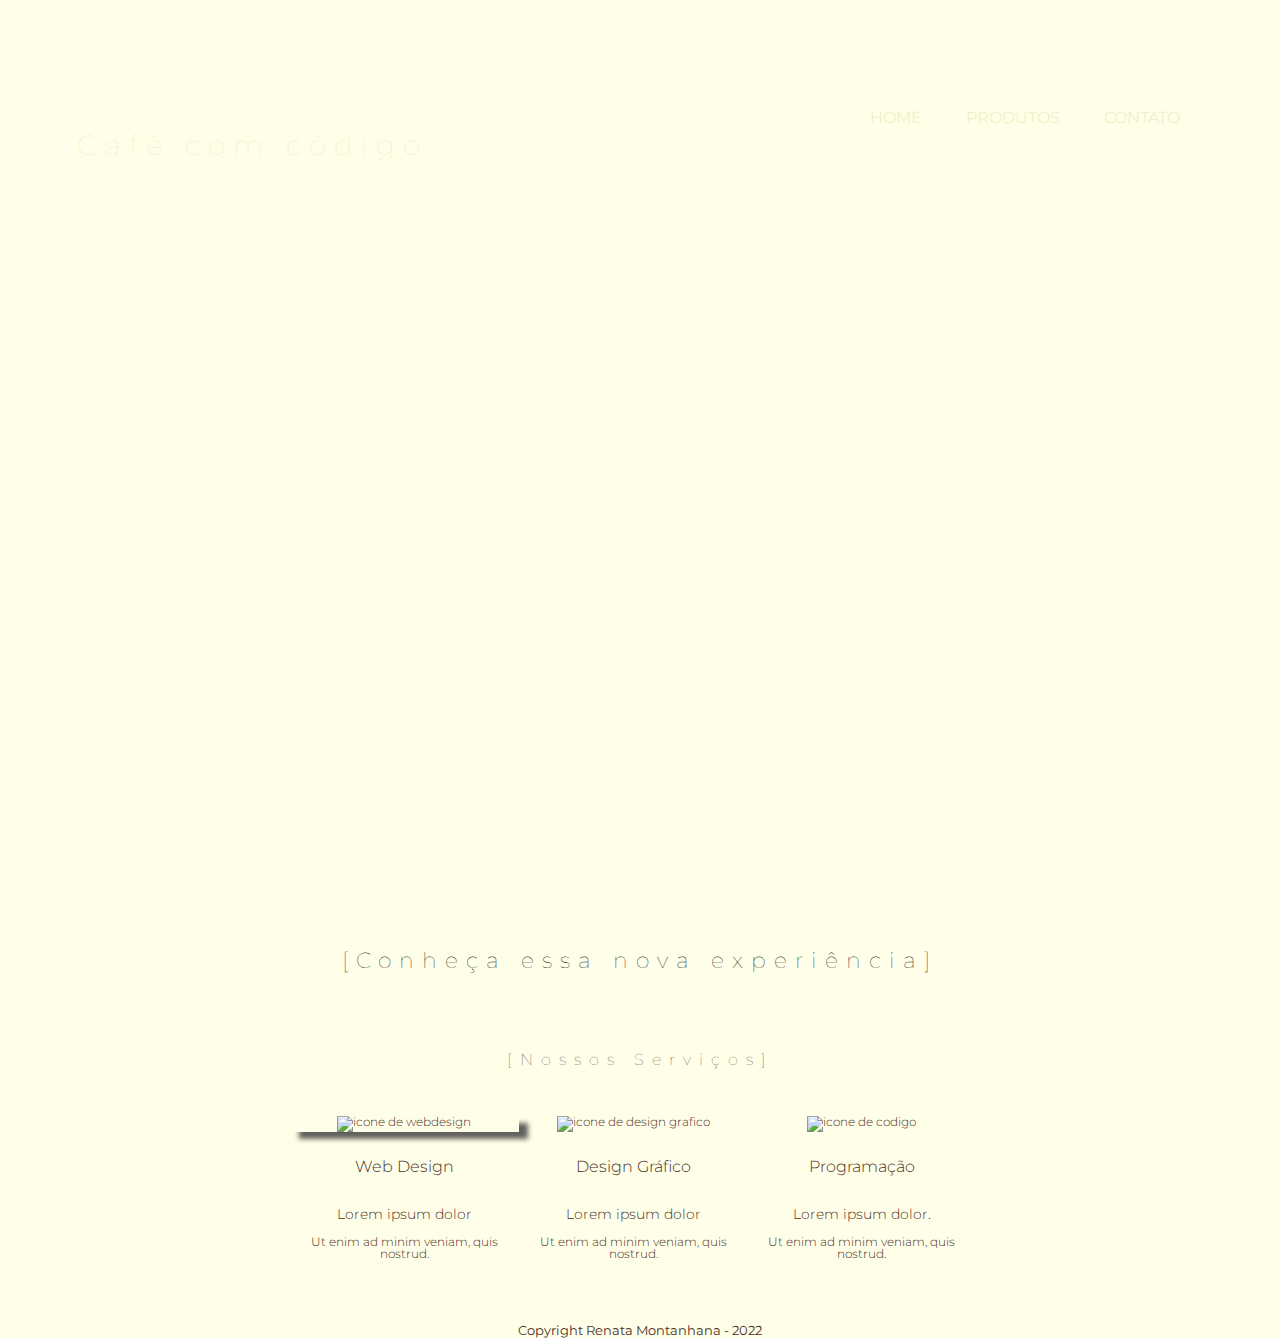
==== index.html @ b9304aab "Add files via upload" ====
<!DOCTYPE html>
<html lang="en">
<head>
  <title>Onepage</title>
  <meta charset="utf-8">
  <meta name="viewport" content="width=device-width, initial-scale=1">
  <link href="https://cdn.jsdelivr.net/npm/bootstrap@5.2.1/dist/css/bootstrap.min.css" rel="stylesheet">
  <script src="https://cdn.jsdelivr.net/npm/bootstrap@5.2.1/dist/js/bootstrap.bundle.min.js"></script>
  
  <link rel="stylesheet" href="style.css">
  <link rel="stylesheet" href="reset.css">

  <link rel="preconnect" href="https://fonts.googleapis.com">
  <link rel="preconnect" href="https://fonts.gstatic.com" crossorigin> 
  <link href="https://fonts.googleapis.com/css2?family=Montserrat:wght@300;400;500&display=swap" rel="stylesheet">    
</head>

  <div class="bg"  hspace="50">
  </div>
 <h1 class="titulo_1"><span class="colchete">[</span>Café com código<span class="colchete">]</span></h1>

  <nav>
      <ul>
        <li><a href="index.html">Home</a></li>
        <li><a href="produtos.html">Produtos</a></li>
        <li><a href="contato.html">Contato</a></li>
      </ul>
    </nav>


<div class="titulo__container2">
<h1>[Conheça essa nova experiência]</h1>
</div>
<div class="titulo__container3">
  <h1>[Nossos Serviços]</h1>
  </div>
   
  <div class="container__colunas">
    <ul class="coluna__lista">
        <li>
          <div class="img">
        <img src="img/webdesign.png" alt="icone de webdesign" height="70" width="70"></div>
        <h3 class="lista__item">Web Design</h3>
            <p class="texto">Lorem ipsum dolor</p>
            <p>Ut enim ad minim veniam, quis nostrud.</p>
        </li>
        <li>
          <img src="img/printdesign.png" alt="icone de design grafico" height="70" width="70">
          <h3 class="lista__item">Design Gráfico</h3>
          <p class="texto">Lorem ipsum dolor </p>
          <p>Ut enim ad minim veniam, quis nostrud.</p>
        </li>
        <li>
          <img src="img/code.png" alt="icone de codigo" height="70" width="70">
          <h3 class="lista__item">Programação</h3>
          <p class="texto">Lorem ipsum dolor.</p>
          <p>Ut enim ad minim veniam, quis nostrud.</p>
        </li>
  </ul>
  </div>

  <footer>
   <p class="copyright"> Copyright Renata Montanhana - 2022 </p>
  </footer>
</body>
</html>
---- style.css ----
:root {
    --branco-principal: #FFFFFF;
    --cinza-secundario: #C0C0C0;
    --fonte-principal: 'Montserrat';
    --botao-cafe:#4d2f1e;
    --preto-sujo:#131313;
    --amarelin-cafe: #efefc8;
    --fundo: #ffffe9;
    --containerSize: auto; 
}

body {
    background-color: var(--fundo);
    font-family: var(--fonte-principal);
    height: 100%;
    margin:0;
}
.bg{
    background-image: url(img/cafe.jpg);
    height: 100%;
    background-position: center;
    background-repeat: no-repeat;
    background-size: cover;
    margin-bottom: 50px;
    
}

* {
    margin: 0;
    padding: 0;
}

nav {
	position: absolute;
	top: 110px;
	right: 80px;
}

nav li {
	display: inline;
	margin: 20px 20px 20px 20px;
}

nav a {
	text-transform: uppercase;
	color: var(--amarelin-cafe);
	font-weight:normal;
	font-size: 16px;
	text-decoration: none;
    font-family: var(--fonte-principal);
}

nav a:hover {
	color: #fafbf5;
	text-decoration: underline;
    font-family: var(--fonte-principal);
}

ul#nav {
    width: 324px;
    height: 35px;
    padding-right: 1px;
    list-style-type: none;
    float: right;
}

ul#nav li {
    display: inline;
}

ul#nav li a {
    width: 98px;
    height: 35px;
    margin-left: 5px;
    margin-right: 5px;
    float: left;
    text-indent: -5000px;
    overflow: hidden;
}

ul#nav li#home a { background-position: 0px 5px; }
ul#nav li#sobre a { background-position: -99px 5px; }
ul#nav li#contato a { background-position: -198px 5px; }

ul#nav li#home a:hover { background-position: 0px 0px; }
ul#nav li#sobre a:hover { background-position: -99px 0px; }
ul#nav li#contato a:hover { background-position: -198px 0px; }

.titulo_1 {
    position: absolute;
    top: 120px;
    font-family: var(--fonte-principal);
    font-weight: 100; 
    font-size: 28px;
    letter-spacing: 8px;
    color: var(--amarelin-cafe);
    margin-bottom: 0.2em;
    text-align: left;
    margin-left: 50px;
    padding-bottom: 16px;
    padding: 10px;
  }

.titulo__container2 {
    font-weight: 100;
    font-size: 22px;
    font-family: var(--fonte-principal);
    color: var(--preto-sujo);
    margin-bottom: 50px;
    text-align: center;
    padding-bottom: 30px;
    letter-spacing: 8px;
}

.titulo__container3 {
    font-weight: 100;
    font-size: 16px;
    font-family: var(--fonte-principal);
    color: var(--botao-cafe);
    margin-bottom: 3em;
    text-align: center;
    letter-spacing: 8px;
}
.container__colunas {
    font-weight: 300;
    font-size: 12px;
    font-family: var(--fonte-principal);
    color: var(--botao-cafe);
    text-align: center;
    padding-bottom: 22px;
}
.lista__item{
    font-weight: 300;
    font-size: 16px;
    font-family: var(--fonte-principal);
    color: var(--botao-cafe);
    text-align: center;
    padding: 20px;
    line-height: 10px;
    padding-bottom: 12px;
    margin:10px;
}
.coluna__lista {
    background-size: 40%;
    display: flex;
    list-style-type: none;
    padding-right: 14px;
    justify-content: center;
    max-width: 100%;
    padding-bottom: 22px;
    max-width: 700px;
	margin: 0 auto;
    
    }
    .img{
        -webkit-box-shadow: 9px 7px 5px rgba(50, 50, 50, 0.77);
		-moz-box-shadow:    9px 7px 5px rgba(50, 50, 50, 0.77);
		box-shadow:         9px 7px 5px rgba(50, 50, 50, 0.77);
    

    }

.texto{
    font-weight: 300;
    font-size: 14px;
    font-family: var(--fonte-principal);
    color: var(--botao-cafe);
    text-align: center;
    padding: 10px;
    line-height: 20px;
    padding-bottom: 12px;

}

@media screen and (max-width: 480px) {
	.caixa, .principal, .conteudo-beneficios, .mapa-conteudo, .video {
		width: auto;
	}

	h1 {
		text-align: center;
	}

	nav {
		position: static;
	}

	.lista-beneficios, .imagem-beneficios {
		width: 100%;
	}
}

.colchete {
    font-weight: lighter;
    font-size: 30px;
    font-family: var(--fonte-principal);
    color: var(--branco-principal);
}

.copyright {
	color: var(--botao-cafe);
	font-size: 13px;
    font-family: var(--fonte-principal);
	margin: 20px 0 0;
}

footer {
	text-align: center;
    font-family: var(--fonte-principal);
}
body, html {
    height: 100%;
    margin: 0;
  }
  
  .bg {
    /* The image used */
    background-image: url("img/cafe.jpg");
  
    /* Full height */
    height: 100%; 
  
    /* Center and scale the image nicely */
    background-position: center;
    background-repeat: no-repeat;
    background-size: cover;
  }
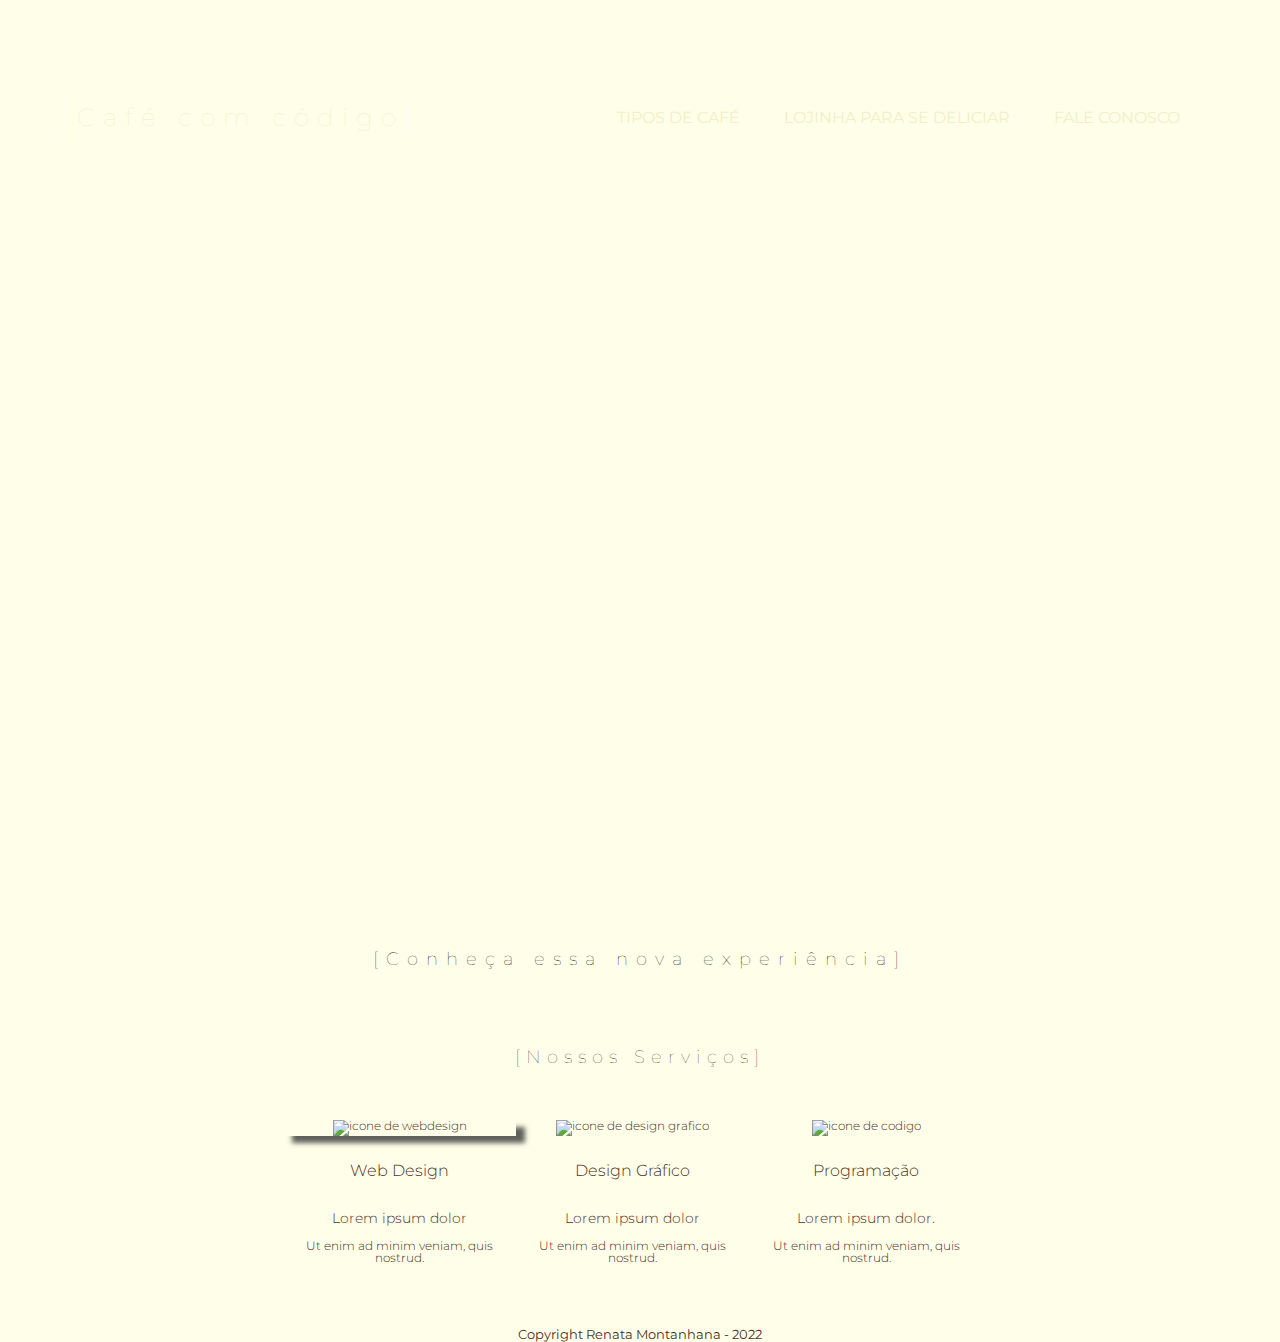
==== commit 93ba2436: "Add files via upload" ====
--- a/index.html
+++ b/index.html
@@ -1,12 +1,10 @@
 <!DOCTYPE html>
 <html lang="en">
 <head>
-  <title>Onepage</title>
+  <title>Café com código</title>
   <meta charset="utf-8">
   <meta name="viewport" content="width=device-width, initial-scale=1">
-  <link href="https://cdn.jsdelivr.net/npm/bootstrap@5.2.1/dist/css/bootstrap.min.css" rel="stylesheet">
-  <script src="https://cdn.jsdelivr.net/npm/bootstrap@5.2.1/dist/js/bootstrap.bundle.min.js"></script>
-  
+
   <link rel="stylesheet" href="style.css">
   <link rel="stylesheet" href="reset.css">
 
@@ -15,19 +13,20 @@
   <link href="https://fonts.googleapis.com/css2?family=Montserrat:wght@300;400;500&display=swap" rel="stylesheet">    
 </head>
 
+<body>
+
   <div class="bg"  hspace="50">
   </div>
  <h1 class="titulo_1"><span class="colchete">[</span>Café com código<span class="colchete">]</span></h1>
 
   <nav>
       <ul>
-        <li><a href="index.html">Home</a></li>
-        <li><a href="produtos.html">Produtos</a></li>
-        <li><a href="contato.html">Contato</a></li>
+        <li><a href="cafe.html">Tipos de café</a></li>
+        <li><a href="produtos.html">Lojinha para se deliciar</a></li>
+        <li><a href="faleconosco.html">Fale conosco</a></li>
       </ul>
     </nav>
-
-
+ 
 <div class="titulo__container2">
 <h1>[Conheça essa nova experiência]</h1>
 </div>
@@ -59,8 +58,10 @@
   </ul>
   </div>
 
+   
   <footer>
    <p class="copyright"> Copyright Renata Montanhana - 2022 </p>
   </footer>
+  
 </body>
 </html>
--- a/style.css
+++ b/style.css
@@ -1,228 +1,240 @@
 :root {
-    --branco-principal: #FFFFFF;
-    --cinza-secundario: #C0C0C0;
-    --fonte-principal: 'Montserrat';
-    --botao-cafe:#4d2f1e;
-    --preto-sujo:#131313;
-    --amarelin-cafe: #efefc8;
-    --fundo: #ffffe9;
-    --containerSize: auto; 
+  --branco-principal: #ffffff;
+  --cinza-secundario: #c0c0c0;
+  --fonte-principal: "Montserrat";
+  --botao-cafe: #4d2f1e;
+  --preto-sujo: #131313;
+  --amarelin-cafe: #efefc8;
+  --fundo: #ffffe9;
+  --containerSize: auto;
 }
 
 body {
-    background-color: var(--fundo);
-    font-family: var(--fonte-principal);
-    height: 100%;
-    margin:0;
-}
-.bg{
-    background-image: url(img/cafe.jpg);
-    height: 100%;
-    background-position: center;
-    background-repeat: no-repeat;
-    background-size: cover;
-    margin-bottom: 50px;
-    
+  background-color: var(--fundo);
+  font-family: var(--fonte-principal);
+  height: 100%;
+  margin: 0;
+}
+.bg {
+  background-image: url(img/cafe.jpg);
+  height: 100%;
+  background-position: center;
+  background-repeat: no-repeat;
+  background-size: cover;
+  margin-bottom: 50px;
 }
 
 * {
-    margin: 0;
-    padding: 0;
+  margin: 0;
+  padding: 0;
 }
 
 nav {
-	position: absolute;
-	top: 110px;
-	right: 80px;
+  position: absolute;
+  top: 110px;
+  right: 80px;
 }
 
 nav li {
-	display: inline;
-	margin: 20px 20px 20px 20px;
+  display: inline;
+  margin: 20px 20px 20px 20px;
 }
 
 nav a {
-	text-transform: uppercase;
-	color: var(--amarelin-cafe);
-	font-weight:normal;
-	font-size: 16px;
-	text-decoration: none;
-    font-family: var(--fonte-principal);
+  text-transform: uppercase;
+  color: var(--amarelin-cafe);
+  font-weight: normal;
+  font-size: 16px;
+  text-decoration: none;
+  font-family: var(--fonte-principal);
 }
 
 nav a:hover {
-	color: #fafbf5;
-	text-decoration: underline;
-    font-family: var(--fonte-principal);
+  color: #fafbf5;
+  text-decoration: underline;
+  font-family: var(--fonte-principal);
 }
 
 ul#nav {
-    width: 324px;
-    height: 35px;
-    padding-right: 1px;
-    list-style-type: none;
-    float: right;
+  width: 324px;
+  height: 35px;
+  padding-right: 1px;
+  list-style-type: none;
+  float: right;
 }
 
 ul#nav li {
-    display: inline;
+  display: inline;
 }
 
 ul#nav li a {
-    width: 98px;
-    height: 35px;
-    margin-left: 5px;
-    margin-right: 5px;
-    float: left;
-    text-indent: -5000px;
-    overflow: hidden;
-}
-
-ul#nav li#home a { background-position: 0px 5px; }
-ul#nav li#sobre a { background-position: -99px 5px; }
-ul#nav li#contato a { background-position: -198px 5px; }
-
-ul#nav li#home a:hover { background-position: 0px 0px; }
-ul#nav li#sobre a:hover { background-position: -99px 0px; }
-ul#nav li#contato a:hover { background-position: -198px 0px; }
+  width: 98px;
+  height: 35px;
+  margin-left: 5px;
+  margin-right: 5px;
+  float: left;
+  text-indent: -5000px;
+  overflow: hidden;
+}
+
+ul#nav li#home a {
+  background-position: 0px 5px;
+}
+ul#nav li#sobre a {
+  background-position: -99px 5px;
+}
+ul#nav li#contato a {
+  background-position: -198px 5px;
+}
+
+ul#nav li#home a:hover {
+  background-position: 0px 0px;
+}
+ul#nav li#sobre a:hover {
+  background-position: -99px 0px;
+}
+ul#nav li#contato a:hover {
+  background-position: -198px 0px;
+}
 
 .titulo_1 {
-    position: absolute;
-    top: 120px;
-    font-family: var(--fonte-principal);
-    font-weight: 100; 
-    font-size: 28px;
-    letter-spacing: 8px;
-    color: var(--amarelin-cafe);
-    margin-bottom: 0.2em;
-    text-align: left;
-    margin-left: 50px;
-    padding-bottom: 16px;
-    padding: 10px;
-  }
+  position: absolute;
+  top: 91px;
+  font-family: var(--fonte-principal);
+  font-weight: 100;
+  font-size: 25px;
+  letter-spacing: 8px;
+  color: var(--amarelin-cafe);
+  margin-bottom: 0.2em;
+  text-align: left;
+  margin-left: 50px;
+  padding-bottom: 16px;
+  padding: 10px;
+}
 
 .titulo__container2 {
-    font-weight: 100;
-    font-size: 22px;
-    font-family: var(--fonte-principal);
-    color: var(--preto-sujo);
-    margin-bottom: 50px;
+  font-weight: 100;
+  font-size: 18px;
+  font-family: var(--fonte-principal);
+  color: var(--preto-sujo);
+  margin-bottom: 50px;
+  text-align: center;
+  padding-bottom: 30px;
+  letter-spacing: 8px;
+}
+
+.titulo__container3 {
+  font-weight: 100;
+  font-size: 18px;
+  font-family: var(--fonte-principal);
+  color: var(--botao-cafe);
+  margin-bottom: 3em;
+  text-align: center;
+  letter-spacing: 6px;
+}
+.container__colunas {
+  font-weight: 300;
+  font-size: 12px;
+  font-family: var(--fonte-principal);
+  color: var(--botao-cafe);
+  text-align: center;
+  padding-bottom: 22px;
+}
+.lista__item {
+  font-weight: 300;
+  font-size: 16px;
+  font-family: var(--fonte-principal);
+  color: var(--botao-cafe);
+  text-align: center;
+  padding: 20px;
+  line-height: 10px;
+  padding-bottom: 12px;
+  margin: 10px;
+}
+.coluna__lista {
+  background-size: 40%;
+  display: flex;
+  list-style-type: none;
+  padding-right: 14px;
+  justify-content: center;
+  max-width: 100%;
+  padding-bottom: 22px;
+  max-width: 700px;
+  margin: 0 auto;
+}
+.img {
+  -webkit-box-shadow: 9px 7px 5px rgba(50, 50, 50, 0.77);
+  -moz-box-shadow: 9px 7px 5px rgba(50, 50, 50, 0.77);
+  box-shadow: 9px 7px 5px rgba(50, 50, 50, 0.77);
+}
+
+.texto {
+  font-weight: 300;
+  font-size: 14px;
+  font-family: var(--fonte-principal);
+  color: var(--botao-cafe);
+  text-align: center;
+  padding: 10px;
+  line-height: 20px;
+  padding-bottom: 12px;
+}
+
+@media screen and (max-width: 480px) {
+  .caixa,
+  .principal,
+  .conteudo-beneficios,
+  .mapa-conteudo,
+  .video {
+    width: auto;
+  }
+
+  h1 {
     text-align: center;
-    padding-bottom: 30px;
-    letter-spacing: 8px;
-}
-
-.titulo__container3 {
-    font-weight: 100;
-    font-size: 16px;
-    font-family: var(--fonte-principal);
-    color: var(--botao-cafe);
-    margin-bottom: 3em;
-    text-align: center;
-    letter-spacing: 8px;
-}
-.container__colunas {
-    font-weight: 300;
-    font-size: 12px;
-    font-family: var(--fonte-principal);
-    color: var(--botao-cafe);
-    text-align: center;
-    padding-bottom: 22px;
-}
-.lista__item{
-    font-weight: 300;
-    font-size: 16px;
-    font-family: var(--fonte-principal);
-    color: var(--botao-cafe);
-    text-align: center;
-    padding: 20px;
-    line-height: 10px;
-    padding-bottom: 12px;
-    margin:10px;
-}
-.coluna__lista {
-    background-size: 40%;
-    display: flex;
-    list-style-type: none;
-    padding-right: 14px;
-    justify-content: center;
-    max-width: 100%;
-    padding-bottom: 22px;
-    max-width: 700px;
-	margin: 0 auto;
-    
-    }
-    .img{
-        -webkit-box-shadow: 9px 7px 5px rgba(50, 50, 50, 0.77);
-		-moz-box-shadow:    9px 7px 5px rgba(50, 50, 50, 0.77);
-		box-shadow:         9px 7px 5px rgba(50, 50, 50, 0.77);
-    
-
-    }
-
-.texto{
-    font-weight: 300;
-    font-size: 14px;
-    font-family: var(--fonte-principal);
-    color: var(--botao-cafe);
-    text-align: center;
-    padding: 10px;
-    line-height: 20px;
-    padding-bottom: 12px;
-
-}
-
-@media screen and (max-width: 480px) {
-	.caixa, .principal, .conteudo-beneficios, .mapa-conteudo, .video {
-		width: auto;
-	}
-
-	h1 {
-		text-align: center;
-	}
-
-	nav {
-		position: static;
-	}
-
-	.lista-beneficios, .imagem-beneficios {
-		width: 100%;
-	}
+  }
+
+  nav {
+    position: static;
+  }
+
+  .lista-beneficios,
+  .imagem-beneficios {
+    width: 100%;
+  }
 }
 
 .colchete {
-    font-weight: lighter;
-    font-size: 30px;
-    font-family: var(--fonte-principal);
-    color: var(--branco-principal);
+  font-weight: lighter;
+  font-size: 30px;
+  font-family: var(--fonte-principal);
+  color: var(--branco-principal);
 }
 
 .copyright {
-	color: var(--botao-cafe);
-	font-size: 13px;
-    font-family: var(--fonte-principal);
-	margin: 20px 0 0;
+  color: var(--botao-cafe);
+  font-size: 13px;
+  font-family: var(--fonte-principal);
+  margin: 20px 0 0;
 }
 
 footer {
-	text-align: center;
-    font-family: var(--fonte-principal);
-}
-body, html {
-    height: 100%;
-    margin: 0;
-  }
-  
-  .bg {
-    /* The image used */
-    background-image: url("img/cafe.jpg");
-  
-    /* Full height */
-    height: 100%; 
-  
-    /* Center and scale the image nicely */
-    background-position: center;
-    background-repeat: no-repeat;
-    background-size: cover;
-  }
-  +  text-align: center;
+  font-family: var(--fonte-principal);
+}
+body,
+html {
+  height: 100%;
+  margin: 0;
+}
+
+.bg {
+  /* The image used */
+  background-image: url("img/cafe.jpg");
+
+  /* Full height */
+  height: 100%;
+
+  /* Center and scale the image nicely */
+  background-position: center;
+  background-repeat: no-repeat;
+  background-size: cover;
+}
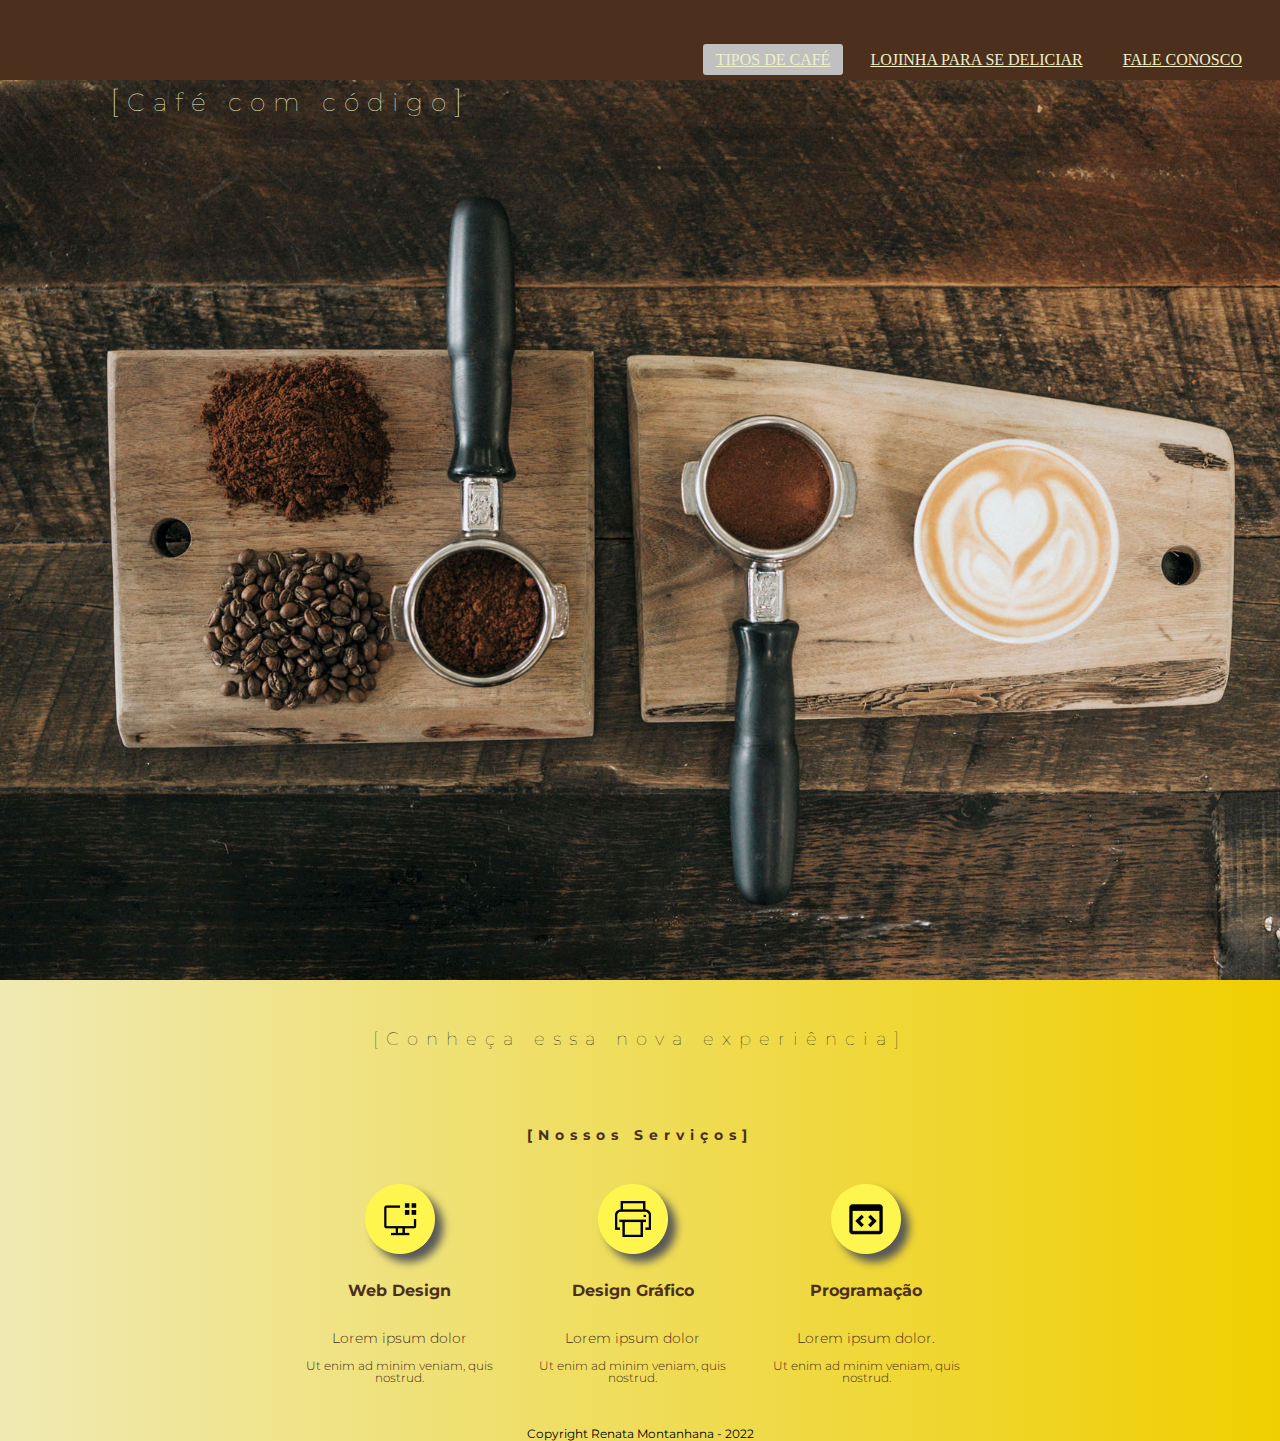
==== commit 9c71e384: "Add files via upload" ====
--- a/index.html
+++ b/index.html
@@ -1,67 +1,98 @@
 <!DOCTYPE html>
 <html lang="en">
-<head>
-  <title>Café com código</title>
-  <meta charset="utf-8">
-  <meta name="viewport" content="width=device-width, initial-scale=1">
+  <head>
+    <title>Café com código</title>
+    <meta charset="utf-8" />
+    <meta name="viewport" content="width=device-width, initial-scale=1" />
 
-  <link rel="stylesheet" href="style.css">
-  <link rel="stylesheet" href="reset.css">
+    <link rel="stylesheet" href="style.css" />
+    <link rel="stylesheet" href="reset.css" />
+    <link
+      rel="stylesheet"
+      href="https://cdnjs.cloudflare.com/ajax/libs/font-awesome/4.7.0/css/font-awesome.min.css"
+    />
 
-  <link rel="preconnect" href="https://fonts.googleapis.com">
-  <link rel="preconnect" href="https://fonts.gstatic.com" crossorigin> 
-  <link href="https://fonts.googleapis.com/css2?family=Montserrat:wght@300;400;500&display=swap" rel="stylesheet">    
-</head>
+    <link rel="preconnect" href="https://fonts.googleapis.com" />
+    <link rel="preconnect" href="https://fonts.gstatic.com" crossorigin />
+    <link
+      href="https://fonts.googleapis.com/css2?family=Montserrat:wght@300;400;500&display=swap"
+      rel="stylesheet"
+    />
+  </head>
 
-<body>
-
-  <div class="bg"  hspace="50">
-  </div>
- <h1 class="titulo_1"><span class="colchete">[</span>Café com código<span class="colchete">]</span></h1>
-
-  <nav>
+  <body>
+    <nav>
+      <input type="checkbox" id="check" />
+      <label for="check" class="checkbtn">
+        <i class="fa fa-bars" style="font-size: 24px"></i>
+      </label>
+      <label class="titulo_1">
+        <span class="colchete">[</span>Café com código<span class="colchete"
+          >]</span
+        >
+      </label>
       <ul>
-        <li><a href="cafe.html">Tipos de café</a></li>
+        <li><a class="active" href="cafe.html">Tipos de café</a></li>
         <li><a href="produtos.html">Lojinha para se deliciar</a></li>
         <li><a href="faleconosco.html">Fale conosco</a></li>
       </ul>
     </nav>
- 
-<div class="titulo__container2">
-<h1>[Conheça essa nova experiência]</h1>
-</div>
-<div class="titulo__container3">
-  <h1>[Nossos Serviços]</h1>
-  </div>
-   
-  <div class="container__colunas">
-    <ul class="coluna__lista">
+    <section></section>
+
+    <div class="bg" hspace="50"></div>
+    <div class="titulo__container2">
+      <h1>[Conheça essa nova experiência]</h1>
+    </div>
+    <div class="titulo__container3">
+      <h1>[Nossos Serviços]</h1>
+    </div>
+
+    <div class="container__colunas">
+      <ul class="coluna__lista">
         <li>
           <div class="img">
-        <img src="img/webdesign.png" alt="icone de webdesign" height="70" width="70"></div>
-        <h3 class="lista__item">Web Design</h3>
-            <p class="texto">Lorem ipsum dolor</p>
-            <p>Ut enim ad minim veniam, quis nostrud.</p>
-        </li>
-        <li>
-          <img src="img/printdesign.png" alt="icone de design grafico" height="70" width="70">
-          <h3 class="lista__item">Design Gráfico</h3>
-          <p class="texto">Lorem ipsum dolor </p>
+            <img
+              src="img/webdesign.png"
+              alt="icone de webdesign"
+              height="70"
+              width="70"
+            />
+          </div>
+          <h3 class="lista__item">Web Design</h3>
+          <p class="texto">Lorem ipsum dolor</p>
           <p>Ut enim ad minim veniam, quis nostrud.</p>
         </li>
         <li>
-          <img src="img/code.png" alt="icone de codigo" height="70" width="70">
+          <div class="img">
+            <img
+              src="img/printdesign.png"
+              alt="icone de design grafico"
+              height="70"
+              width="70"
+            />
+          </div>
+          <h3 class="lista__item">Design Gráfico</h3>
+          <p class="texto">Lorem ipsum dolor</p>
+          <p>Ut enim ad minim veniam, quis nostrud.</p>
+        </li>
+        <li>
+          <div class="img">
+            <img
+              src="img/code.png"
+              alt="icone de codigo"
+              height="70"
+              width="70"
+            />
+          </div>
           <h3 class="lista__item">Programação</h3>
           <p class="texto">Lorem ipsum dolor.</p>
           <p>Ut enim ad minim veniam, quis nostrud.</p>
         </li>
-  </ul>
-  </div>
+      </ul>
+    </div>
 
-   
-  <footer>
-   <p class="copyright"> Copyright Renata Montanhana - 2022 </p>
-  </footer>
-  
-</body>
+    <footer>
+      <p class="copyright">Copyright Renata Montanhana - 2022</p>
+    </footer>
+  </body>
 </html>
--- a/style.css
+++ b/style.css
@@ -9,15 +9,16 @@
   --containerSize: auto;
 }
 
-body {
-  background-color: var(--fundo);
+body,
+html {
+  background: linear-gradient(90deg, #efeab3 0%, #efcf00 100%);
   font-family: var(--fonte-principal);
   height: 100%;
   margin: 0;
 }
 .bg {
   background-image: url(img/cafe.jpg);
-  height: 100%;
+  height: 50%;
   background-position: center;
   background-repeat: no-repeat;
   background-size: cover;
@@ -30,76 +31,14 @@
 }
 
 nav {
+  background: var(--botao-cafe);
+  height: 80px;
+  width: 100%;
+}
+
+label.titulo_1 {
   position: absolute;
-  top: 110px;
-  right: 80px;
-}
-
-nav li {
-  display: inline;
-  margin: 20px 20px 20px 20px;
-}
-
-nav a {
-  text-transform: uppercase;
-  color: var(--amarelin-cafe);
-  font-weight: normal;
-  font-size: 16px;
-  text-decoration: none;
-  font-family: var(--fonte-principal);
-}
-
-nav a:hover {
-  color: #fafbf5;
-  text-decoration: underline;
-  font-family: var(--fonte-principal);
-}
-
-ul#nav {
-  width: 324px;
-  height: 35px;
-  padding-right: 1px;
-  list-style-type: none;
-  float: right;
-}
-
-ul#nav li {
-  display: inline;
-}
-
-ul#nav li a {
-  width: 98px;
-  height: 35px;
-  margin-left: 5px;
-  margin-right: 5px;
-  float: left;
-  text-indent: -5000px;
-  overflow: hidden;
-}
-
-ul#nav li#home a {
-  background-position: 0px 5px;
-}
-ul#nav li#sobre a {
-  background-position: -99px 5px;
-}
-ul#nav li#contato a {
-  background-position: -198px 5px;
-}
-
-ul#nav li#home a:hover {
-  background-position: 0px 0px;
-}
-ul#nav li#sobre a:hover {
-  background-position: -99px 0px;
-}
-ul#nav li#contato a:hover {
-  background-position: -198px 0px;
-}
-
-.titulo_1 {
-  position: absolute;
-  top: 91px;
+  top: 51px;
   font-family: var(--fonte-principal);
   font-weight: 100;
   font-size: 25px;
@@ -108,8 +47,93 @@
   margin-bottom: 0.2em;
   text-align: left;
   margin-left: 50px;
-  padding-bottom: 16px;
-  padding: 10px;
+  padding: 0 100px;
+  display: inline;
+  margin: 10px 10px 10px 10px;
+  line-height: 80px;
+}
+nav ul {
+  float: right;
+  margin: 20px;
+}
+nav ul li {
+  display: inline-block;
+  line-height: 80px;
+  margin: 0 5px;
+}
+nav ul li a {
+  color: var(--amarelin-cafe);
+  font-size: 16px;
+  text-transform: uppercase;
+  padding: 7px 13px;
+  border-radius: 3px;
+}
+a.active,
+a:hover {
+  background: var(--cinza-secundario);
+  transition: 0.5s;
+}
+.checkbtn {
+  font-size: 30px;
+  color: var(--amarelin-cafe);
+  float: right;
+  line-height: 80px;
+  margin-right: 40px;
+  cursor: pointer;
+  display: none;
+}
+#check {
+  display: none;
+}
+@media (max-width: 952px) {
+  label.logo {
+    font-size: 30px;
+    padding-left: 50px;
+  }
+  nav ul li a {
+    font-size: 16px;
+  }
+}
+@media (max-width: 858px) {
+  .checkbtn {
+    display: block;
+  }
+  ul {
+    position: fixed;
+    width: 100%;
+    height: 100vh;
+    background: var(--botao-cafe);
+    top: 80px;
+    left: -100%;
+    text-align: center;
+    transition: all 0.5s;
+  }
+  nav ul li {
+    display: block;
+    margin: 50px 0;
+    line-height: 30px;
+  }
+  nav ul li a {
+    font-size: 20px;
+  }
+  a:hover,
+  a.active {
+    background: none;
+    color: #efefc8;
+  }
+  #check:checked ~ ul {
+    left: 0%;
+  }
+  section {
+    background: url(img/cafe.jpg) no-repeat;
+    background-size: cover;
+    height: calc(100vh - 80px);
+  }
+  .bg {
+    position: fixed;
+    width: 100%;
+    height: 100vh;
+  }
 }
 
 .titulo__container2 {
@@ -124,8 +148,8 @@
 }
 
 .titulo__container3 {
-  font-weight: 100;
-  font-size: 18px;
+  font-weight: bold;
+  font-size: 14px;
   font-family: var(--fonte-principal);
   color: var(--botao-cafe);
   margin-bottom: 3em;
@@ -150,6 +174,7 @@
   line-height: 10px;
   padding-bottom: 12px;
   margin: 10px;
+  font-weight: bold;
 }
 .coluna__lista {
   background-size: 40%;
@@ -162,11 +187,6 @@
   max-width: 700px;
   margin: 0 auto;
 }
-.img {
-  -webkit-box-shadow: 9px 7px 5px rgba(50, 50, 50, 0.77);
-  -moz-box-shadow: 9px 7px 5px rgba(50, 50, 50, 0.77);
-  box-shadow: 9px 7px 5px rgba(50, 50, 50, 0.77);
-}
 
 .texto {
   font-weight: 300;
@@ -179,29 +199,6 @@
   padding-bottom: 12px;
 }
 
-@media screen and (max-width: 480px) {
-  .caixa,
-  .principal,
-  .conteudo-beneficios,
-  .mapa-conteudo,
-  .video {
-    width: auto;
-  }
-
-  h1 {
-    text-align: center;
-  }
-
-  nav {
-    position: static;
-  }
-
-  .lista-beneficios,
-  .imagem-beneficios {
-    width: 100%;
-  }
-}
-
 .colchete {
   font-weight: lighter;
   font-size: 30px;
@@ -209,21 +206,13 @@
   color: var(--branco-principal);
 }
 
+.img {
+  filter: drop-shadow(8px 8px 4px #575757);
+}
 .copyright {
-  color: var(--botao-cafe);
-  font-size: 13px;
-  font-family: var(--fonte-principal);
-  margin: 20px 0 0;
-}
-
-footer {
-  text-align: center;
-  font-family: var(--fonte-principal);
-}
-body,
-html {
-  height: 100%;
-  margin: 0;
+  text-align: center;
+  font-family: var(--fonte-principal);
+  font-size: 12px;
 }
 
 .bg {
